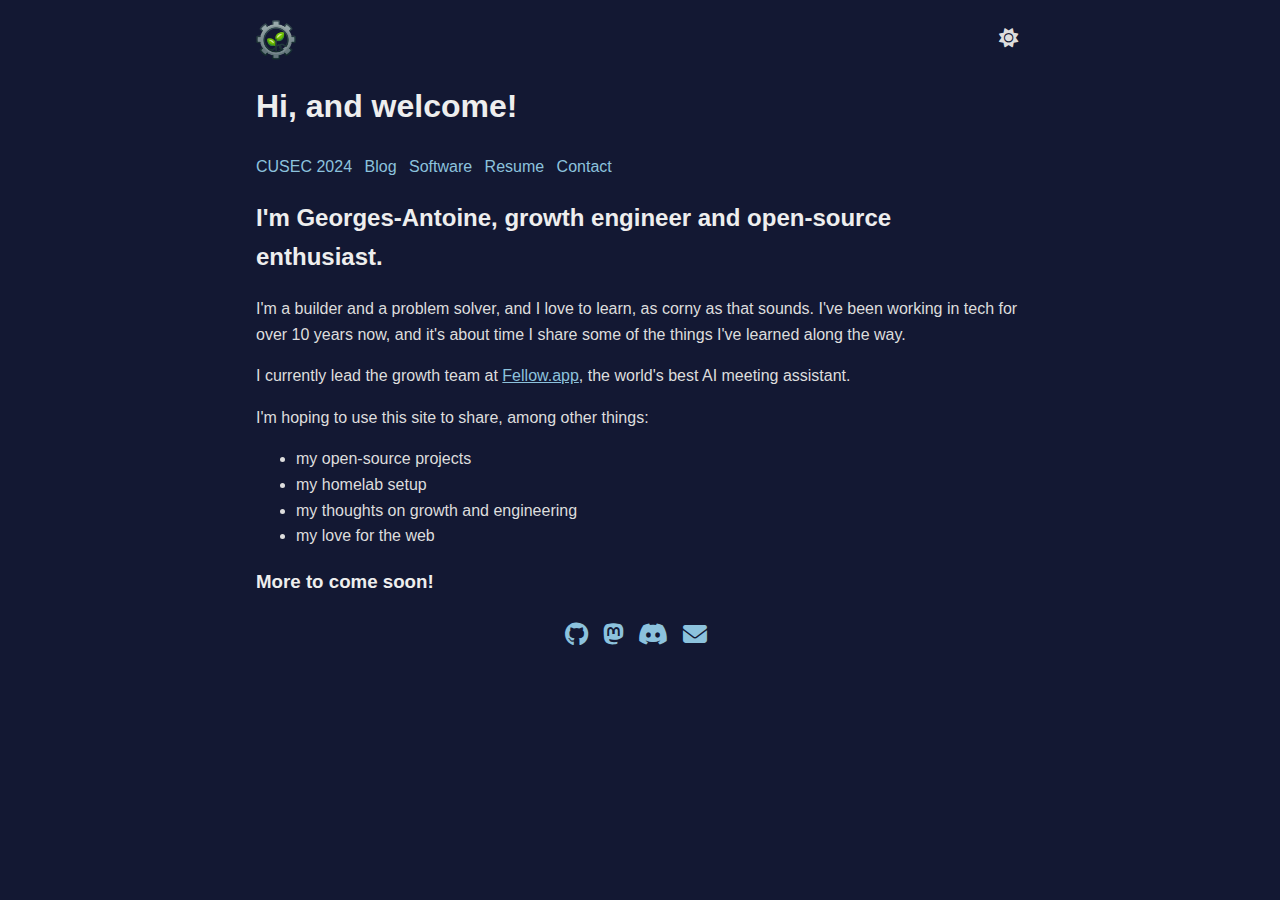
==== index.html @ 985f08c4 "init" ====
<!DOCTYPE html>
<html lang="en" data-theme="dark">

<head>
  <meta charset="UTF-8">
  <meta name="author" content="Georges-Antoine Assi" />
  <meta name="robots" content="index, follow" />
  <meta name="keywords" content="growth, engineering, software, open-source, web, homelab" />
  <meta name="theme-color" content="#131833" />

  <title>Georges-Antoine's website</title>
  <meta property="og:title" content="Georges-Antoine's website" />
  <meta property="og:description" content="Growth engineer, open-source maintainer, and homelab enthusiast" />
  <meta property="og:image" content="https://gantoine.com/assets/logo.png" />
  <meta property="og:url" content="https://gantoine.com" />
  <meta property="og:type" content="website" />
  <meta property="og:site_name" content="Georges-Antoine's website" />

  <link rel="canonical" href="https://gantoine.com" />
  <link rel="shortcut icon" href="./favicon.ico">
  <meta name="title" content="Georges-Antoine's website" />
  <meta name="description" content="Growth engineer, open-source maintainer, and homelab enthusiast" />
  <meta name="viewport" content="width=device-width, initial-scale=1">
  <link rel="stylesheet" href="assets/common.css" />
  <link rel="stylesheet" href="assets/font-awesome.min.css" />
  <script async src="assets/common.js"></script>
  <script defer src="https://eu.umami.is/script.js" data-website-id="08dcb125-345a-4e92-8f27-456a61c4f879"></script>
  <style>
    a.disabled {
      cursor: not-allowed;
    }
  </style>
</head>

<body>
  <main>
    <header>
      <img src="/assets/logo.png" alt="drawing of a flower in a gear" loading="lazy" width="40">
      <div>
        <button id="theme-button" type="button" aria-label="Change theme">
          <i class="fa fa-sun"></i>
        </button>
      </div>
    </header>

    <h1 id="growth-engineering">
      Hi, and welcome!
    </h1>

    <div id="nav">
      <a href="/talks/cusec-2024">CUSEC 2024</a>
      <a href="#" class="disabled" aria-disabled="true">Blog</a>
      <a href="#" class="disabled" aria-disabled="true">Software</a>
      <a href="#" class="disabled" aria-disabled="true">Resume</a>
      <a href="#" class="disabled" aria-disabled="true">Contact</a>
    </div>

    <h2>
      I'm Georges-Antoine, growth engineer and open-source enthusiast.
    </h2>

    <p>
      I'm a builder and a problem solver, and I love to learn, as corny as that sounds. I've been working in tech for
      over 10 years now, and it's about time I share some of the things I've learned along the way.
    </p>

    <p>
      I currently lead the growth team at <a href="https://fellow.app/">Fellow.app</a>,
      the world's best AI meeting assistant.
    </p>

    <p>
      I'm hoping to use this site to share, among other things:
    <ul>
      <li>my open-source projects</li>
      <li>my homelab setup</li>
      <li>my thoughts on growth and engineering</li>
      <li>my love for the web</li>
    </ul>
    </p>

    <h3>More to come soon!</h3>

    <footer>
      <a class="iconlink" href="https://github.com/gantoine" aria-label="github">
        <i class="fa-brands fa-github"></i>
      </a>
      <a class="iconlink" href="https://hachyderm.io/@georges" aria-label="mastodon">
        <i class="fa-brands fa-mastodon"></i>
      </a>
      <a class="iconlink" href="https://discordlookup.com/user/76729811447320576" aria-label="discord">
        <i class="fa-brands fa-discord"></i>
      </a>
      <a class="iconlink" href="mailto:contact@me.gantoine.com" aria-label="e-mail">
        <i class="fa-solid fa-envelope"></i>
      </a>
    </footer>
  </main>
</body>

</html>
---- assets/common.css ----
:root {
  --width: 768px;
  --font-main: Tahoma, Verdana, "System font", sans-serif;
  --font-secondary: Tahoma, Verdana, "System font", sans-serif;
  --font-scale: 1em;
  --background-color: #fff;
  --heading-color: #222;
  --text-color: #444;
  --link-color: #3273dc;
  --link-hover-color: #2466d1;
  --visited-color: #8b6fcb;
  --code-background-color: #f2f2f2;
  --code-color: #222;
  --blockquote-color: #222;
}

[data-theme="dark"] {
  --background-color: #131833;
  --heading-color: #eee;
  --text-color: #ddd;
  --link-color: #8cc2dd;
  --link-hover-color: #78b8d7;
  --visited-color: #8b6fcb;
  --code-background-color: #000;
  --code-color: #ddd;
  --blockquote-color: #ccc;
}

body {
  font-family: var(--font-secondary);
  font-size: var(--font-scale);
  margin: auto;
  padding: 20px;
  max-width: var(--width);
  text-align: left;
  background-color: var(--background-color);
  word-wrap: break-word;
  overflow-wrap: break-word;
  line-height: 1.5;
  color: var(--text-color);
}

h1,
h2,
h3,
h4,
h5,
h6 {
  font-family: var(--font-main);
  color: var(--heading-color);
}

a {
  color: var(--link-color);
  cursor: pointer;
}

a:hover, 
a:active {
  color: var(--link-hover-color);
}

a.iconlink {
  text-decoration: none;
}

strong,
b {
  color: var(--heading-color);
}

main {
  line-height: 1.6;
}

iframe {
  border: none;
}

small {
  display: block;
  margin-top: 0.5rem;
  text-align: center;
}

header {
  display: flex;
  justify-content: space-between;
  align-items: center;
}

footer {
  text-align: center;
}

footer a {
  margin-right: 0.5rem;
  font-size: 1.5rem;
}

#theme-button {
  border: none;
  background: none;
  color: var(--text-color);
  font-size: 1.2rem;
  cursor: pointer;
}

#nav a {
  margin-right: 0.5em;
  text-decoration: none;
}

#nav a:hover {
  text-decoration: underline;
}
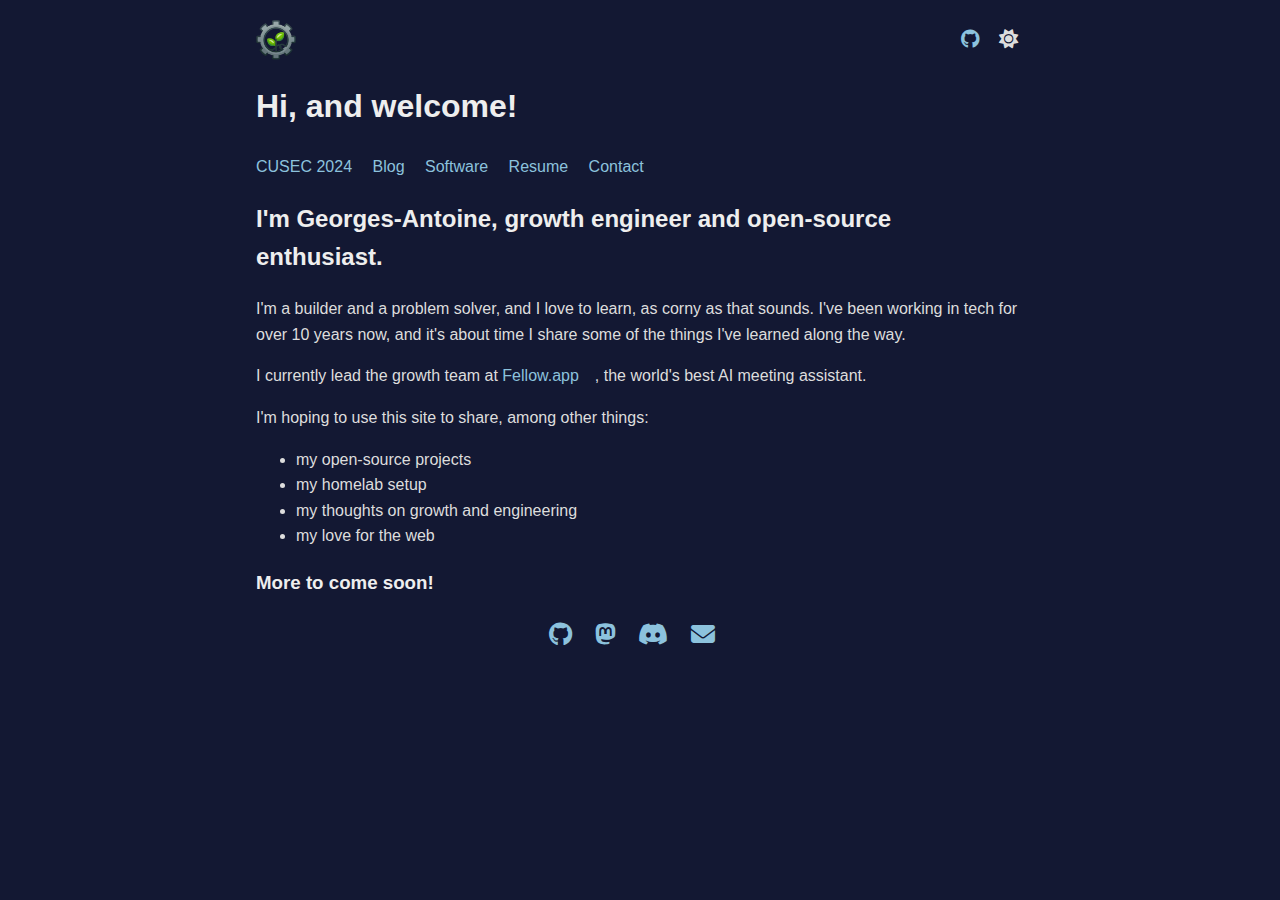
==== commit fa6de8c6: "tweaks to styles" ====
--- a/index.html
+++ b/index.html
@@ -11,7 +11,7 @@
   <title>Georges-Antoine's website</title>
   <meta property="og:title" content="Georges-Antoine's website" />
   <meta property="og:description" content="Growth engineer, open-source maintainer, and homelab enthusiast" />
-  <meta property="og:image" content="https://gantoine.com/assets/logo.png" />
+  <meta property="og:image" content="https://gantoine.com/assets/logo.webp" />
   <meta property="og:url" content="https://gantoine.com" />
   <meta property="og:type" content="website" />
   <meta property="og:site_name" content="Georges-Antoine's website" />
@@ -21,8 +21,11 @@
   <meta name="title" content="Georges-Antoine's website" />
   <meta name="description" content="Growth engineer, open-source maintainer, and homelab enthusiast" />
   <meta name="viewport" content="width=device-width, initial-scale=1">
+
   <link rel="stylesheet" href="assets/common.css" />
-  <link rel="stylesheet" href="assets/font-awesome.min.css" />
+  <link rel="preload" href="assets/font-awesome.min.css" as="style" onload="this.onload=null;this.rel='stylesheet'">
+  <noscript><link rel="stylesheet" href="assets/font-awesome.min.css" /></noscript>
+
   <script async src="assets/common.js"></script>
   <script defer src="https://eu.umami.is/script.js" data-website-id="08dcb125-345a-4e92-8f27-456a61c4f879"></script>
   <style>
@@ -35,19 +38,24 @@
 <body>
   <main>
     <header>
-      <img src="/assets/logo.png" alt="drawing of a flower in a gear" loading="lazy" width="40">
+      <a href="https://gantoine.com">
+        <img src="assets/logo.webp" alt="drawing of a plant in a gear" loading="lazy" width="40" height="40">
+      </a>
       <div>
+        <a class="iconlink" href="https://github.com/gantoine/personal-site" aria-label="github">
+          <i class="fa-brands fa-github"></i>
+        </a>
         <button id="theme-button" type="button" aria-label="Change theme">
           <i class="fa fa-sun"></i>
         </button>
       </div>
     </header>
-
+    
     <h1 id="growth-engineering">
       Hi, and welcome!
     </h1>
 
-    <div id="nav">
+    <nav>
       <a href="/talks/cusec-2024">CUSEC 2024</a>
       <a href="#" class="disabled" aria-disabled="true">Blog</a>
       <a href="#" class="disabled" aria-disabled="true">Software</a>
--- a/assets/common.css
+++ b/assets/common.css
@@ -89,6 +89,12 @@
   align-items: center;
 }
 
+header a {
+  font-size: 1.2rem;
+  margin-right: 0.5rem;
+  height: 40px;
+}
+
 footer {
   text-align: center;
 }
@@ -106,11 +112,11 @@
   cursor: pointer;
 }
 
-#nav a {
-  margin-right: 0.5em;
+nav a {
+  margin-right: 1rem;
   text-decoration: none;
 }
 
-#nav a:hover {
+nav a:hover {
   text-decoration: underline;
 }
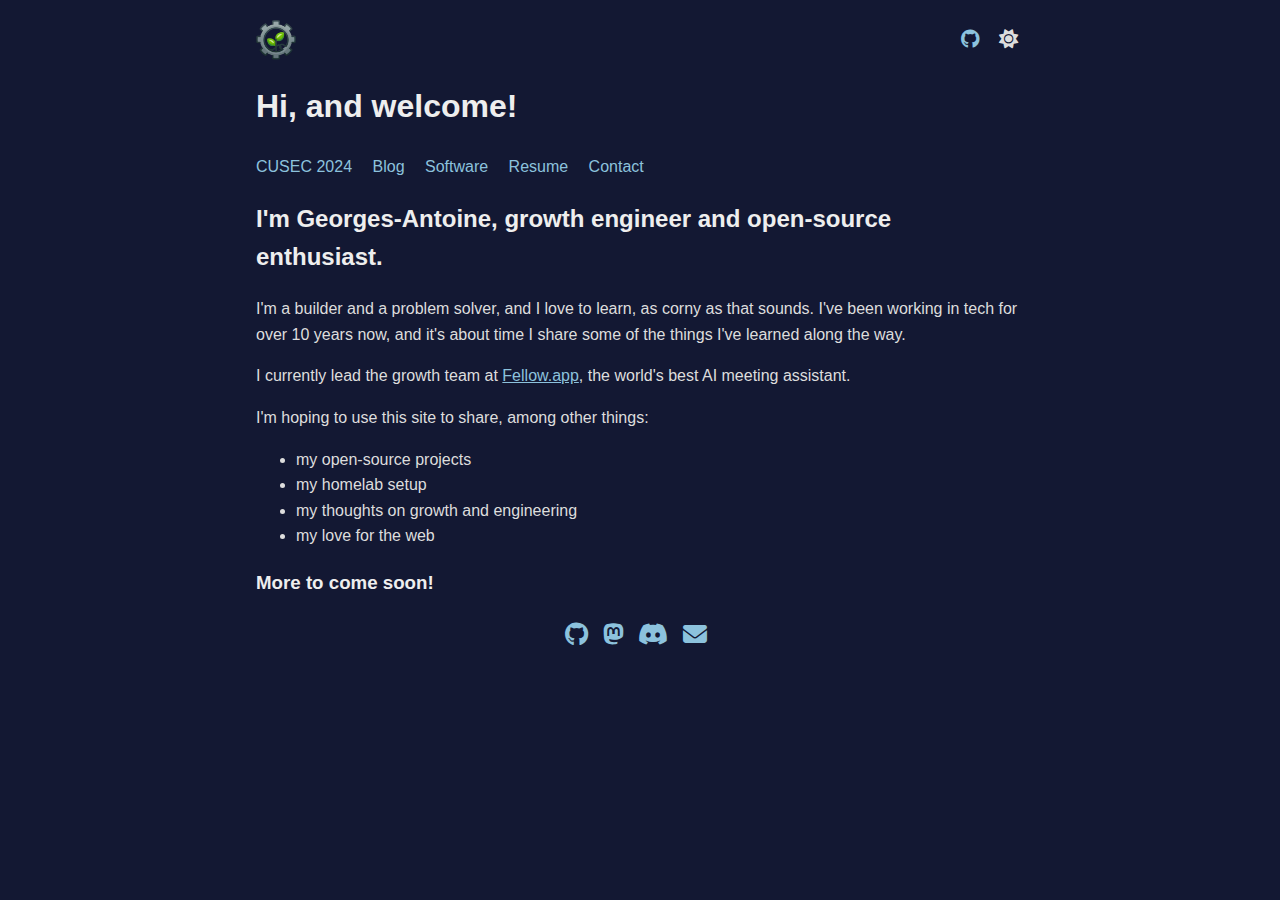
==== commit 591fec6b: "mark light slide spage as canonical" ====
--- a/index.html
+++ b/index.html
@@ -11,10 +11,10 @@
   <title>Georges-Antoine's website</title>
   <meta property="og:title" content="Georges-Antoine's website" />
   <meta property="og:description" content="Growth engineer, open-source maintainer, and homelab enthusiast" />
-  <meta property="og:image" content="https://gantoine.com/assets/logo.webp" />
+  <!-- <meta property="og:image" content="https://gantoine.com/assets/logo.webp" /> -->
   <meta property="og:url" content="https://gantoine.com" />
   <meta property="og:type" content="website" />
-  <meta property="og:site_name" content="Georges-Antoine's website" />
+  <meta property="og:site_name" content="gantoine.com" />
 
   <link rel="canonical" href="https://gantoine.com" />
   <link rel="shortcut icon" href="./favicon.ico">
@@ -61,7 +61,7 @@
       <a href="#" class="disabled" aria-disabled="true">Software</a>
       <a href="#" class="disabled" aria-disabled="true">Resume</a>
       <a href="#" class="disabled" aria-disabled="true">Contact</a>
-    </div>
+    </nav>
 
     <h2>
       I'm Georges-Antoine, growth engineer and open-source enthusiast.
